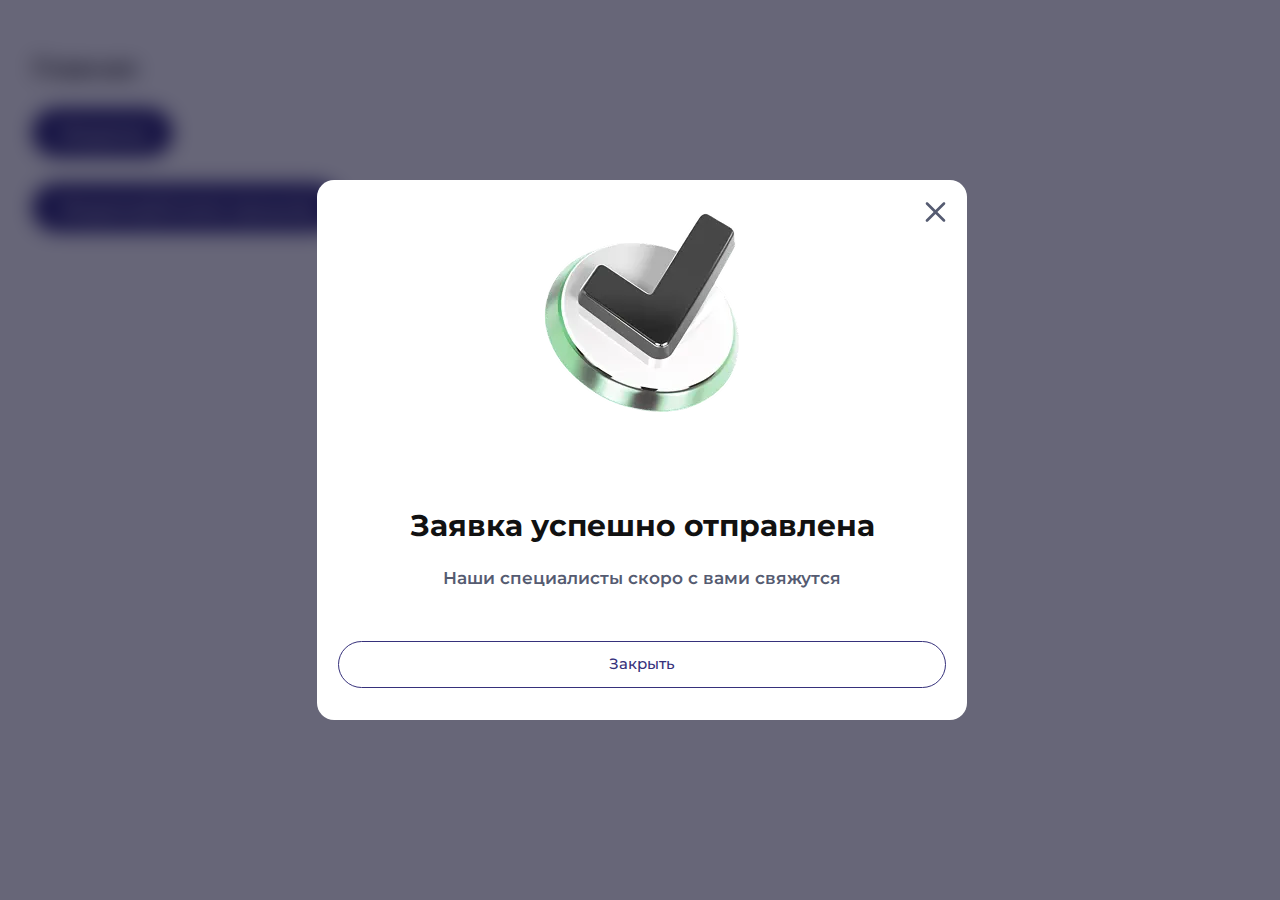
==== nav.html @ f27b72c7 "first commit" ====
<!DOCTYPE html>
<html lang="en">

<head>
	<meta charset="UTF-8">
	<meta name="viewport" content="width=device-width, initial-scale=1.0">
	<meta name="keywords" content="">
	<link rel="stylesheet" href="css/libs.min.css">
	<link rel="stylesheet" href="css/style.min.css">
	<title>Главная</title>
</head>

<body>
	<div class="wrapper">
		<main class="content">
			<section class="navigation">
				<div class="container">
					<div class="navigation__inner">
						<ul class="navigation__list">
							<li><a href="index.html">Главная</a></li>
							<li>
								<button class="btn btn-blue" data-modal="contactModal">
									<span>Модалка</span>
								</button>
							</li>
							<li>
								<button class="btn btn-blue" data-modal="contactModal2">
									<span>Модалка(Оплата прошла)</span>
								</button>
							</li>
						</ul>
					</div>
				</div>
			</section>
		</main>
	</div>

	<div class="modal modal-form" id="contactModal">
		<div class="modal__dialog">
			<button type="button" class="_close-modal modal__close" data-bs-dismiss="modal" aria-label="Close">
				<svg width="21" height="20" viewBox="0 0 21 20" fill="none" xmlns="http://www.w3.org/2000/svg">
					<path fill-rule="evenodd" clip-rule="evenodd" d="M10.5001 11.8853L18.0428 19.428C18.2942 19.6709 18.631 19.8053 18.9806 19.8022C19.3302 19.7992 19.6646 19.659 19.9118 19.4118C20.1591 19.1646 20.2993 18.8301 20.3023 18.4805C20.3054 18.1309 20.171 17.7941 19.9281 17.5427L12.3854 10L19.9281 2.45734C20.171 2.20587 20.3054 1.86907 20.3023 1.51947C20.2993 1.16988 20.1591 0.835459 19.9118 0.588248C19.6646 0.341037 19.3302 0.200812 18.9806 0.197774C18.631 0.194736 18.2942 0.329128 18.0428 0.572006L10.5001 8.11467L2.95742 0.572006C2.70482 0.335132 2.36997 0.205826 2.02373 0.211449C1.67749 0.217071 1.34701 0.357181 1.10224 0.602131C0.857459 0.847081 0.717583 1.17765 0.712205 1.5239C0.706828 1.87015 0.836371 2.20491 1.07342 2.45734L8.61476 10L1.07209 17.5427C0.944743 17.6657 0.843167 17.8128 0.773288 17.9755C0.70341 18.1381 0.666628 18.3131 0.665089 18.4901C0.663551 18.6672 0.697286 18.8428 0.764327 19.0066C0.831369 19.1705 0.930373 19.3193 1.05556 19.4445C1.18075 19.5697 1.32962 19.6687 1.49348 19.7358C1.65735 19.8028 1.83292 19.8365 2.00996 19.835C2.187 19.8335 2.36196 19.7967 2.52463 19.7268C2.6873 19.6569 2.83443 19.5554 2.95742 19.428L10.5001 11.8853Z" fill="#555B71"/>
				</svg>
			</button>
			<div class="modal__content">
				<h3 class="modal__title h3">Заказать <br> транзакционный анализ</h3>
				<form class="form">
					<div class="form-group">
						<input type="text" placeholder="Фио">
					</div>
					<div class="form-group">
						<input type="tel" placeholder="Телефон">
					</div>
					<div class="form-group">
						<input type="email" placeholder="Почта">
					</div>
					<div class="form-flex">
						<div class="file">
							<input type="file">
							<label class="btn btn-blue__outline">
								<span class="file-icon">
										<img src="img/file-icon.svg" alt="">
								</span>
								<span class="file-text">Прикрепить файл</span>
							</label>
						</div>
						<button class="form-btn btn btn-blue">
							<span>Отправить заявку </span>
						</button>
					</div>
					<div class="form-check">Нажимая на кнопку согласен с <a href="">политикой конфиденциальности</a></div>
				</form>
			</div>
		</div>
	</div>
	<div class="modal modal--active modal-form modal-form2" id="contactModal2">
		<div class="modal__dialog">
			<button type="button" class="_close-modal modal__close" data-bs-dismiss="modal" aria-label="Close">
				<svg width="21" height="20" viewBox="0 0 21 20" fill="none" xmlns="http://www.w3.org/2000/svg">
					<path fill-rule="evenodd" clip-rule="evenodd" d="M10.5001 11.8853L18.0428 19.428C18.2942 19.6709 18.631 19.8053 18.9806 19.8022C19.3302 19.7992 19.6646 19.659 19.9118 19.4118C20.1591 19.1646 20.2993 18.8301 20.3023 18.4805C20.3054 18.1309 20.171 17.7941 19.9281 17.5427L12.3854 10L19.9281 2.45734C20.171 2.20587 20.3054 1.86907 20.3023 1.51947C20.2993 1.16988 20.1591 0.835459 19.9118 0.588248C19.6646 0.341037 19.3302 0.200812 18.9806 0.197774C18.631 0.194736 18.2942 0.329128 18.0428 0.572006L10.5001 8.11467L2.95742 0.572006C2.70482 0.335132 2.36997 0.205826 2.02373 0.211449C1.67749 0.217071 1.34701 0.357181 1.10224 0.602131C0.857459 0.847081 0.717583 1.17765 0.712205 1.5239C0.706828 1.87015 0.836371 2.20491 1.07342 2.45734L8.61476 10L1.07209 17.5427C0.944743 17.6657 0.843167 17.8128 0.773288 17.9755C0.70341 18.1381 0.666628 18.3131 0.665089 18.4901C0.663551 18.6672 0.697286 18.8428 0.764327 19.0066C0.831369 19.1705 0.930373 19.3193 1.05556 19.4445C1.18075 19.5697 1.32962 19.6687 1.49348 19.7358C1.65735 19.8028 1.83292 19.8365 2.00996 19.835C2.187 19.8335 2.36196 19.7967 2.52463 19.7268C2.6873 19.6569 2.83443 19.5554 2.95742 19.428L10.5001 11.8853Z" fill="#555B71"/>
				</svg>
			</button>
			<div class="modal__content">
				<div class="modal__icon">
					<img src="img/modal-icon.webp" alt="">
				</div>
				<h3 class="modal__title h3">Заявка успешно отправлена</h3>
				<div class="modal__info">Наши специалисты скоро с вами свяжутся</div>
				<button class="modal__close2 _close-modal btn btn-blue__outline">
					<span>Закрыть</span>
				</button>
			</div>
		</div>
	</div>

	<script src="js/libs.min.js"></script>
<script src="js/main.min.js"></script>

</body>

</html>

<style>
	.navigation {
		padding: 3.125em 0;
	}
	.navigation__list {
		display: grid;
		grid-template-columns: 100%;
		gap: 1.5em;
	}
	.navigation__list li a {
		font-size: 1.5em;
		line-height: 115%;
		font-weight: 500;
	}
	.navigation__list li a:hover {
		color: #36317B;
	}
	.navigation__list li button {
		height: 2.875em;
		padding: 0.313em 1.5em;
	}
	.navigation__list li button span {
		font-size: 1.125em;
	}
</style>
---- css/libs.min.css ----
@font-face{font-family:"swiper-icons";src:url("data:application/font-woff;charset=utf-8;base64, [base64]//wADZ2x5ZgAAAywAAADMAAAD2MHtryVoZWFkAAABbAAAADAAAAA2E2+eoWhoZWEAAAGcAAAAHwAAACQC9gDzaG10eAAAAigAAAAZAAAArgJkABFsb2NhAAAC0AAAAFoAAABaFQAUGG1heHAAAAG8AAAAHwAAACAAcABAbmFtZQAAA/gAAAE5AAACXvFdBwlwb3N0AAAFNAAAAGIAAACE5s74hXjaY2BkYGAAYpf5Hu/j+W2+MnAzMYDAzaX6QjD6/4//Bxj5GA8AuRwMYGkAPywL13jaY2BkYGA88P8Agx4j+/8fQDYfA1AEBWgDAIB2BOoAeNpjYGRgYNBh4GdgYgABEMnIABJzYNADCQAACWgAsQB42mNgYfzCOIGBlYGB0YcxjYGBwR1Kf2WQZGhhYGBiYGVmgAFGBiQQkOaawtDAoMBQxXjg/wEGPcYDDA4wNUA2CCgwsAAAO4EL6gAAeNpj2M0gyAACqxgGNWBkZ2D4/wMA+xkDdgAAAHjaY2BgYGaAYBkGRgYQiAHyGMF8FgYHIM3DwMHABGQrMOgyWDLEM1T9/w8UBfEMgLzE////P/5//f/V/xv+r4eaAAeMbAxwIUYmIMHEgKYAYjUcsDAwsLKxc3BycfPw8jEQA/[base64]/uznmfPFBNODM2K7MTQ45YEAZqGP81AmGGcF3iPqOop0r1SPTaTbVkfUe4HXj97wYE+yNwWYxwWu4v1ugWHgo3S1XdZEVqWM7ET0cfnLGxWfkgR42o2PvWrDMBSFj/IHLaF0zKjRgdiVMwScNRAoWUoH78Y2icB/yIY09An6AH2Bdu/UB+yxopYshQiEvnvu0dURgDt8QeC8PDw7Fpji3fEA4z/PEJ6YOB5hKh4dj3EvXhxPqH/SKUY3rJ7srZ4FZnh1PMAtPhwP6fl2PMJMPDgeQ4rY8YT6Gzao0eAEA409DuggmTnFnOcSCiEiLMgxCiTI6Cq5DZUd3Qmp10vO0LaLTd2cjN4fOumlc7lUYbSQcZFkutRG7g6JKZKy0RmdLY680CDnEJ+UMkpFFe1RN7nxdVpXrC4aTtnaurOnYercZg2YVmLN/d/gczfEimrE/fs/bOuq29Zmn8tloORaXgZgGa78yO9/cnXm2BpaGvq25Dv9S4E9+5SIc9PqupJKhYFSSl47+Qcr1mYNAAAAeNptw0cKwkAAAMDZJA8Q7OUJvkLsPfZ6zFVERPy8qHh2YER+3i/BP83vIBLLySsoKimrqKqpa2hp6+jq6RsYGhmbmJqZSy0sraxtbO3sHRydnEMU4uR6yx7JJXveP7WrDycAAAAAAAH//wACeNpjYGRgYOABYhkgZgJCZgZNBkYGLQZtIJsFLMYAAAw3ALgAeNolizEKgDAQBCchRbC2sFER0YD6qVQiBCv/H9ezGI6Z5XBAw8CBK/m5iQQVauVbXLnOrMZv2oLdKFa8Pjuru2hJzGabmOSLzNMzvutpB3N42mNgZGBg4GKQYzBhYMxJLMlj4GBgAYow/P/PAJJhLM6sSoWKfWCAAwDAjgbRAAB42mNgYGBkAIIbCZo5IPrmUn0hGA0AO8EFTQAA");font-weight:400;font-style:normal}:root{--swiper-theme-color: #007aff}.swiper{margin-left:auto;margin-right:auto;position:relative;overflow:hidden;list-style:none;padding:0;z-index:1}.swiper-vertical>.swiper-wrapper{flex-direction:column}.swiper-wrapper{position:relative;width:100%;height:100%;z-index:1;display:flex;transition-property:transform;box-sizing:content-box}.swiper-android .swiper-slide,.swiper-wrapper{transform:translate3d(0px, 0, 0)}.swiper-pointer-events{touch-action:pan-y}.swiper-pointer-events.swiper-vertical{touch-action:pan-x}.swiper-slide{flex-shrink:0;width:100%;height:100%;position:relative;transition-property:transform}.swiper-slide-invisible-blank{visibility:hidden}.swiper-autoheight,.swiper-autoheight .swiper-slide{height:auto}.swiper-autoheight .swiper-wrapper{align-items:flex-start;transition-property:transform,height}.swiper-backface-hidden .swiper-slide{transform:translateZ(0);-webkit-backface-visibility:hidden;backface-visibility:hidden}.swiper-3d,.swiper-3d.swiper-css-mode .swiper-wrapper{perspective:1200px}.swiper-3d .swiper-wrapper,.swiper-3d .swiper-slide,.swiper-3d .swiper-slide-shadow,.swiper-3d .swiper-slide-shadow-left,.swiper-3d .swiper-slide-shadow-right,.swiper-3d .swiper-slide-shadow-top,.swiper-3d .swiper-slide-shadow-bottom,.swiper-3d .swiper-cube-shadow{transform-style:preserve-3d}.swiper-3d .swiper-slide-shadow,.swiper-3d .swiper-slide-shadow-left,.swiper-3d .swiper-slide-shadow-right,.swiper-3d .swiper-slide-shadow-top,.swiper-3d .swiper-slide-shadow-bottom{position:absolute;left:0;top:0;width:100%;height:100%;pointer-events:none;z-index:10}.swiper-3d .swiper-slide-shadow{background:rgba(0,0,0,.15)}.swiper-3d .swiper-slide-shadow-left{background-image:linear-gradient(to left, rgba(0, 0, 0, 0.5), rgba(0, 0, 0, 0))}.swiper-3d .swiper-slide-shadow-right{background-image:linear-gradient(to right, rgba(0, 0, 0, 0.5), rgba(0, 0, 0, 0))}.swiper-3d .swiper-slide-shadow-top{background-image:linear-gradient(to top, rgba(0, 0, 0, 0.5), rgba(0, 0, 0, 0))}.swiper-3d .swiper-slide-shadow-bottom{background-image:linear-gradient(to bottom, rgba(0, 0, 0, 0.5), rgba(0, 0, 0, 0))}.swiper-css-mode>.swiper-wrapper{overflow:auto;scrollbar-width:none;-ms-overflow-style:none}.swiper-css-mode>.swiper-wrapper::-webkit-scrollbar{display:none}.swiper-css-mode>.swiper-wrapper>.swiper-slide{scroll-snap-align:start start}.swiper-horizontal.swiper-css-mode>.swiper-wrapper{scroll-snap-type:x mandatory}.swiper-vertical.swiper-css-mode>.swiper-wrapper{scroll-snap-type:y mandatory}.swiper-centered>.swiper-wrapper::before{content:"";flex-shrink:0;order:9999}.swiper-centered.swiper-horizontal>.swiper-wrapper>.swiper-slide:first-child{margin-inline-start:var(--swiper-centered-offset-before)}.swiper-centered.swiper-horizontal>.swiper-wrapper::before{height:100%;min-height:1px;width:var(--swiper-centered-offset-after)}.swiper-centered.swiper-vertical>.swiper-wrapper>.swiper-slide:first-child{margin-block-start:var(--swiper-centered-offset-before)}.swiper-centered.swiper-vertical>.swiper-wrapper::before{width:100%;min-width:1px;height:var(--swiper-centered-offset-after)}.swiper-centered>.swiper-wrapper>.swiper-slide{scroll-snap-align:center center}.swiper-virtual .swiper-slide{-webkit-backface-visibility:hidden;transform:translateZ(0)}.swiper-virtual.swiper-css-mode .swiper-wrapper::after{content:"";position:absolute;left:0;top:0;pointer-events:none}.swiper-virtual.swiper-css-mode.swiper-horizontal .swiper-wrapper::after{height:1px;width:var(--swiper-virtual-size)}.swiper-virtual.swiper-css-mode.swiper-vertical .swiper-wrapper::after{width:1px;height:var(--swiper-virtual-size)}:root{--swiper-navigation-size: 44px}.swiper-button-prev,.swiper-button-next{position:absolute;top:50%;width:calc(var(--swiper-navigation-size)/44*27);height:var(--swiper-navigation-size);margin-top:calc(0px - var(--swiper-navigation-size)/2);z-index:10;cursor:pointer;display:flex;align-items:center;justify-content:center;color:var(--swiper-navigation-color, var(--swiper-theme-color))}.swiper-button-prev.swiper-button-disabled,.swiper-button-next.swiper-button-disabled{opacity:.35;cursor:auto;pointer-events:none}.swiper-button-prev.swiper-button-hidden,.swiper-button-next.swiper-button-hidden{opacity:0;cursor:auto;pointer-events:none}.swiper-navigation-disabled .swiper-button-prev,.swiper-navigation-disabled .swiper-button-next{display:none !important}.swiper-button-prev:after,.swiper-button-next:after{font-family:swiper-icons;font-size:var(--swiper-navigation-size);text-transform:none !important;letter-spacing:0;font-variant:initial;line-height:1}.swiper-button-prev,.swiper-rtl .swiper-button-next{left:10px;right:auto}.swiper-button-prev:after,.swiper-rtl .swiper-button-next:after{content:"prev"}.swiper-button-next,.swiper-rtl .swiper-button-prev{right:10px;left:auto}.swiper-button-next:after,.swiper-rtl .swiper-button-prev:after{content:"next"}.swiper-button-lock{display:none}.swiper-pagination{position:absolute;text-align:center;transition:300ms opacity;transform:translate3d(0, 0, 0);z-index:10}.swiper-pagination.swiper-pagination-hidden{opacity:0}.swiper-pagination-disabled>.swiper-pagination,.swiper-pagination.swiper-pagination-disabled{display:none !important}.swiper-pagination-fraction,.swiper-pagination-custom,.swiper-horizontal>.swiper-pagination-bullets,.swiper-pagination-bullets.swiper-pagination-horizontal{bottom:10px;left:0;width:100%}.swiper-pagination-bullets-dynamic{overflow:hidden;font-size:0}.swiper-pagination-bullets-dynamic .swiper-pagination-bullet{transform:scale(0.33);position:relative}.swiper-pagination-bullets-dynamic .swiper-pagination-bullet-active{transform:scale(1)}.swiper-pagination-bullets-dynamic .swiper-pagination-bullet-active-main{transform:scale(1)}.swiper-pagination-bullets-dynamic .swiper-pagination-bullet-active-prev{transform:scale(0.66)}.swiper-pagination-bullets-dynamic .swiper-pagination-bullet-active-prev-prev{transform:scale(0.33)}.swiper-pagination-bullets-dynamic .swiper-pagination-bullet-active-next{transform:scale(0.66)}.swiper-pagination-bullets-dynamic .swiper-pagination-bullet-active-next-next{transform:scale(0.33)}.swiper-pagination-bullet{width:var(--swiper-pagination-bullet-width, var(--swiper-pagination-bullet-size, 8px));height:var(--swiper-pagination-bullet-height, var(--swiper-pagination-bullet-size, 8px));display:inline-block;border-radius:50%;background:var(--swiper-pagination-bullet-inactive-color, #000);opacity:var(--swiper-pagination-bullet-inactive-opacity, 0.2)}button.swiper-pagination-bullet{border:none;margin:0;padding:0;box-shadow:none;-webkit-appearance:none;appearance:none}.swiper-pagination-clickable .swiper-pagination-bullet{cursor:pointer}.swiper-pagination-bullet:only-child{display:none !important}.swiper-pagination-bullet-active{opacity:var(--swiper-pagination-bullet-opacity, 1);background:var(--swiper-pagination-color, var(--swiper-theme-color))}.swiper-vertical>.swiper-pagination-bullets,.swiper-pagination-vertical.swiper-pagination-bullets{right:10px;top:50%;transform:translate3d(0px, -50%, 0)}.swiper-vertical>.swiper-pagination-bullets .swiper-pagination-bullet,.swiper-pagination-vertical.swiper-pagination-bullets .swiper-pagination-bullet{margin:var(--swiper-pagination-bullet-vertical-gap, 6px) 0;display:block}.swiper-vertical>.swiper-pagination-bullets.swiper-pagination-bullets-dynamic,.swiper-pagination-vertical.swiper-pagination-bullets.swiper-pagination-bullets-dynamic{top:50%;transform:translateY(-50%);width:8px}.swiper-vertical>.swiper-pagination-bullets.swiper-pagination-bullets-dynamic .swiper-pagination-bullet,.swiper-pagination-vertical.swiper-pagination-bullets.swiper-pagination-bullets-dynamic .swiper-pagination-bullet{display:inline-block;transition:200ms transform,200ms top}.swiper-horizontal>.swiper-pagination-bullets .swiper-pagination-bullet,.swiper-pagination-horizontal.swiper-pagination-bullets .swiper-pagination-bullet{margin:0 var(--swiper-pagination-bullet-horizontal-gap, 4px)}.swiper-horizontal>.swiper-pagination-bullets.swiper-pagination-bullets-dynamic,.swiper-pagination-horizontal.swiper-pagination-bullets.swiper-pagination-bullets-dynamic{left:50%;transform:translateX(-50%);white-space:nowrap}.swiper-horizontal>.swiper-pagination-bullets.swiper-pagination-bullets-dynamic .swiper-pagination-bullet,.swiper-pagination-horizontal.swiper-pagination-bullets.swiper-pagination-bullets-dynamic .swiper-pagination-bullet{transition:200ms transform,200ms left}.swiper-horizontal.swiper-rtl>.swiper-pagination-bullets-dynamic .swiper-pagination-bullet{transition:200ms transform,200ms right}.swiper-pagination-progressbar{background:rgba(0,0,0,.25);position:absolute}.swiper-pagination-progressbar .swiper-pagination-progressbar-fill{background:var(--swiper-pagination-color, var(--swiper-theme-color));position:absolute;left:0;top:0;width:100%;height:100%;transform:scale(0);transform-origin:left top}.swiper-rtl .swiper-pagination-progressbar .swiper-pagination-progressbar-fill{transform-origin:right top}.swiper-horizontal>.swiper-pagination-progressbar,.swiper-pagination-progressbar.swiper-pagination-horizontal,.swiper-vertical>.swiper-pagination-progressbar.swiper-pagination-progressbar-opposite,.swiper-pagination-progressbar.swiper-pagination-vertical.swiper-pagination-progressbar-opposite{width:100%;height:4px;left:0;top:0}.swiper-vertical>.swiper-pagination-progressbar,.swiper-pagination-progressbar.swiper-pagination-vertical,.swiper-horizontal>.swiper-pagination-progressbar.swiper-pagination-progressbar-opposite,.swiper-pagination-progressbar.swiper-pagination-horizontal.swiper-pagination-progressbar-opposite{width:4px;height:100%;left:0;top:0}.swiper-pagination-lock{display:none}.swiper-scrollbar{border-radius:10px;position:relative;-ms-touch-action:none;background:rgba(0,0,0,.1)}.swiper-scrollbar-disabled>.swiper-scrollbar,.swiper-scrollbar.swiper-scrollbar-disabled{display:none !important}.swiper-horizontal>.swiper-scrollbar,.swiper-scrollbar.swiper-scrollbar-horizontal{position:absolute;left:1%;bottom:3px;z-index:50;height:5px;width:98%}.swiper-vertical>.swiper-scrollbar,.swiper-scrollbar.swiper-scrollbar-vertical{position:absolute;right:3px;top:1%;z-index:50;width:5px;height:98%}.swiper-scrollbar-drag{height:100%;width:100%;position:relative;background:rgba(0,0,0,.5);border-radius:10px;left:0;top:0}.swiper-scrollbar-cursor-drag{cursor:move}.swiper-scrollbar-lock{display:none}.swiper-zoom-container{width:100%;height:100%;display:flex;justify-content:center;align-items:center;text-align:center}.swiper-zoom-container>img,.swiper-zoom-container>svg,.swiper-zoom-container>canvas{max-width:100%;max-height:100%;object-fit:contain}.swiper-slide-zoomed{cursor:move}.swiper-lazy-preloader{width:42px;height:42px;position:absolute;left:50%;top:50%;margin-left:-21px;margin-top:-21px;z-index:10;transform-origin:50%;box-sizing:border-box;border:4px solid var(--swiper-preloader-color, var(--swiper-theme-color));border-radius:50%;border-top-color:rgba(0,0,0,0)}.swiper:not(.swiper-watch-progress) .swiper-lazy-preloader,.swiper-watch-progress .swiper-slide-visible .swiper-lazy-preloader{animation:swiper-preloader-spin 1s infinite linear}.swiper-lazy-preloader-white{--swiper-preloader-color: #fff}.swiper-lazy-preloader-black{--swiper-preloader-color: #000}@keyframes swiper-preloader-spin{0%{transform:rotate(0deg)}100%{transform:rotate(360deg)}}.swiper .swiper-notification{position:absolute;left:0;top:0;pointer-events:none;opacity:0;z-index:-1000}.swiper-free-mode>.swiper-wrapper{transition-timing-function:ease-out;margin:0 auto}.swiper-grid>.swiper-wrapper{flex-wrap:wrap}.swiper-grid-column>.swiper-wrapper{flex-wrap:wrap;flex-direction:column}.swiper-fade.swiper-free-mode .swiper-slide{transition-timing-function:ease-out}.swiper-fade .swiper-slide{pointer-events:none;transition-property:opacity}.swiper-fade .swiper-slide .swiper-slide{pointer-events:none}.swiper-fade .swiper-slide-active,.swiper-fade .swiper-slide-active .swiper-slide-active{pointer-events:auto}.swiper-cube{overflow:visible}.swiper-cube .swiper-slide{pointer-events:none;-webkit-backface-visibility:hidden;backface-visibility:hidden;z-index:1;visibility:hidden;transform-origin:0 0;width:100%;height:100%}.swiper-cube .swiper-slide .swiper-slide{pointer-events:none}.swiper-cube.swiper-rtl .swiper-slide{transform-origin:100% 0}.swiper-cube .swiper-slide-active,.swiper-cube .swiper-slide-active .swiper-slide-active{pointer-events:auto}.swiper-cube .swiper-slide-active,.swiper-cube .swiper-slide-next,.swiper-cube .swiper-slide-prev,.swiper-cube .swiper-slide-next+.swiper-slide{pointer-events:auto;visibility:visible}.swiper-cube .swiper-slide-shadow-top,.swiper-cube .swiper-slide-shadow-bottom,.swiper-cube .swiper-slide-shadow-left,.swiper-cube .swiper-slide-shadow-right{z-index:0;-webkit-backface-visibility:hidden;backface-visibility:hidden}.swiper-cube .swiper-cube-shadow{position:absolute;left:0;bottom:0px;width:100%;height:100%;opacity:.6;z-index:0}.swiper-cube .swiper-cube-shadow:before{content:"";background:#000;position:absolute;left:0;top:0;bottom:0;right:0;filter:blur(50px)}.swiper-flip{overflow:visible}.swiper-flip .swiper-slide{pointer-events:none;-webkit-backface-visibility:hidden;backface-visibility:hidden;z-index:1}.swiper-flip .swiper-slide .swiper-slide{pointer-events:none}.swiper-flip .swiper-slide-active,.swiper-flip .swiper-slide-active .swiper-slide-active{pointer-events:auto}.swiper-flip .swiper-slide-shadow-top,.swiper-flip .swiper-slide-shadow-bottom,.swiper-flip .swiper-slide-shadow-left,.swiper-flip .swiper-slide-shadow-right{z-index:0;-webkit-backface-visibility:hidden;backface-visibility:hidden}.swiper-creative .swiper-slide{-webkit-backface-visibility:hidden;backface-visibility:hidden;overflow:hidden;transition-property:transform,opacity,height}.swiper-cards{overflow:visible}.swiper-cards .swiper-slide{transform-origin:center bottom;-webkit-backface-visibility:hidden;backface-visibility:hidden;overflow:hidden}
/*# sourceMappingURL=../sourcemaps/libs.min.css.map */
---- css/style.min.css ----
@font-face{font-family:Montserrat;font-weight:300;src:url(../fonts/Montserrat-Light.woff) format("woff")}@font-face{font-family:Montserrat;font-weight:300;src:url(../fonts/Montserrat-Light.woff2) format("woff2")}@font-face{font-family:Montserrat;font-weight:400;src:url(../fonts/Montserrat-Regular.woff) format("woff")}@font-face{font-family:Montserrat;font-weight:400;src:url(../fonts/Montserrat-Regular.woff2) format("woff2")}@font-face{font-family:Montserrat;font-weight:500;src:url(../fonts/Montserrat-Medium.woff) format("woff")}@font-face{font-family:Montserrat;font-weight:500;src:url(../fonts/Montserrat-Medium.woff2) format("woff2")}@font-face{font-family:Montserrat;font-weight:600;src:url(../fonts/Montserrat-SemiBold.woff) format("woff")}@font-face{font-family:Montserrat;font-weight:600;src:url(../fonts/Montserrat-SemiBold.woff2) format("woff2")}@font-face{font-family:Montserrat;font-weight:700;src:url(../fonts/Montserrat-Bold.woff) format("woff")}@font-face{font-family:Montserrat;font-weight:700;src:url(../fonts/Montserrat-Bold.woff2) format("woff2")}@font-face{font-family:Montserrat;font-weight:800;src:url(../fonts/Montserrat-ExtraBold.woff) format("woff")}@font-face{font-family:Montserrat;font-weight:800;src:url(../fonts/Montserrat-ExtraBold.woff2) format("woff2")}*,::after,::before{-webkit-box-sizing:inherit;box-sizing:inherit}*{-webkit-box-sizing:border-box;box-sizing:border-box}a,body,div,form,h1,h2,h3,h4,h5,label,li,p,ul{margin:0;padding:0;border:0;text-decoration:none;line-height:1;-webkit-box-sizing:border-box;box-sizing:border-box}button,input,textarea{font-family:Montserrat;outline:0!important}button{border:none;font-size:1em;cursor:pointer;-webkit-transition:.225s;-o-transition:.225s;transition:.225s}.btn{display:-webkit-box;display:-ms-flexbox;display:flex;-webkit-box-pack:center;-ms-flex-pack:center;justify-content:center;-webkit-box-align:center;-ms-flex-align:center;align-items:center}input:active,input[type=checkbox]:focus,input[type=file]:focus,input[type=radio]:focus,input[type=text]:focus{outline:0!important}html{height:100%;scroll-behavior:smooth;-webkit-box-sizing:border-box;box-sizing:border-box}body{width:calc(100vw - (100vw - 100%));height:100%;background:#fff;font-family:Montserrat,sans-serif;font-size:.8333333333vw;font-weight:400;color:#111;overflow-x:hidden}@media screen and (max-width:1800px){body{font-size:.9411764706vw}}@media screen and (max-width:1700px){body{font-size:1vw}}@media screen and (max-width:1600px){body{font-size:1.0666666667vw}}@media screen and (max-width:1500px){body{font-size:1.1428571429vw}}@media screen and (max-width:1400px){body{font-size:1.2307692308vw}}@media screen and (max-width:1300px){body{font-size:1.3333333333vw}}.fixed-body{overflow:hidden}h1,h2,h3,h4,h5,h6,img,p{margin:0;padding:0;height:auto;-o-object-fit:cover;object-fit:cover}a{color:inherit;text-decoration:none;-webkit-transition:.225s;-o-transition:.225s;transition:.225s}li,ul{margin:0;padding:0;list-style:none}.container{max-width:86.25em;width:100%;padding:0 1.875em;margin:0 auto}@media screen and (max-width:992px){body{font-size:2.0833333333vw}.container{padding:0 .938em}}.header{position:relative;z-index:10;background:#fff;padding:1.125em 0}.header:after{content:"";position:absolute;z-index:4;left:0;bottom:0;width:100%;height:.063em;background:rgba(60,62,71,.15);pointer-events:none}.header__wrap{display:-webkit-box;display:-ms-flexbox;display:flex;-webkit-box-pack:justify;-ms-flex-pack:justify;justify-content:space-between;-webkit-box-align:center;-ms-flex-align:center;align-items:center;gap:2em}.header__logo{position:relative;z-index:4;width:8.625em;display:block}.header__logo img{width:100%}.header__list{display:-webkit-box;display:-ms-flexbox;display:flex;-webkit-box-align:center;-ms-flex-align:center;align-items:center;gap:2em}.header__list li a{font-size:.875em;line-height:115%;font-weight:500;color:#555b71}.header__list li a:hover{color:#36317b}.header__btns{display:-webkit-box;display:-ms-flexbox;display:flex;-webkit-box-align:center;-ms-flex-align:center;align-items:center;gap:.625em}.header__btn{height:2.5em;padding:.313em 1.25em}.header__btn span{font-size:.875em}.header__account-wrap{-ms-flex-negative:0;flex-shrink:0;display:-webkit-box;display:-ms-flexbox;display:flex;-webkit-box-align:center;-ms-flex-align:center;align-items:center;gap:.5em}.header__account{display:-webkit-box;display:-ms-flexbox;display:flex;-webkit-box-align:center;-ms-flex-align:center;align-items:center;gap:.5em;color:#36317b}.header__account i{width:1.125em;display:-webkit-box;display:-ms-flexbox;display:flex;-webkit-box-align:center;-ms-flex-align:center;align-items:center}.header__account i img{width:100%}.header__account span{font-size:.875em;line-height:115%;font-weight:500}.header__account-exit{display:-webkit-box;display:-ms-flexbox;display:flex;-webkit-box-align:center;-ms-flex-align:center;align-items:center;width:.938em}.header__account-exit img{width:100%}.header__mob{position:relative;z-index:3;display:none;-webkit-box-pack:justify;-ms-flex-pack:justify;justify-content:space-between;-webkit-box-align:center;-ms-flex-align:center;align-items:center;gap:1em}.burger{position:relative;z-index:10;width:1.25em;height:1.125em;cursor:pointer}.burger span{position:absolute;left:0;width:100%;height:.125em;background:#36317b;border-radius:.188em;-webkit-transition:.3s;-o-transition:.3s;transition:.3s}.burger span:nth-child(1){top:0}.burger span:nth-child(2){top:50%;-webkit-transform:translate(0,-50%);-ms-transform:translate(0,-50%);transform:translate(0,-50%)}.burger span:nth-child(3){bottom:0}.burger--active span:nth-child(1){top:.5em;-webkit-transform:rotate(-45deg);-ms-transform:rotate(-45deg);transform:rotate(-45deg)}.burger--active span:nth-child(2){display:none}.burger--active span:nth-child(3){bottom:.5em;-webkit-transform:rotate(45deg);-ms-transform:rotate(45deg);transform:rotate(45deg)}@media screen and (max-width:992px){.header{padding:0}.header__wrap{position:fixed;top:0;left:0;width:100%;height:100%;-webkit-box-orient:vertical;-webkit-box-direction:normal;-ms-flex-direction:column;flex-direction:column;text-align:center;gap:5em;background:#fff;padding:7em .938em 2.5em;opacity:0;pointer-events:none;-webkit-transition:.3s;-o-transition:.3s;transition:.3s;overflow-y:auto}.header__wrap--active{opacity:1;pointer-events:auto}.header__wrap .header__logo{display:none}.header__list{width:100%;-webkit-box-orient:vertical;-webkit-box-direction:normal;-ms-flex-direction:column;flex-direction:column;gap:5em}.header__list li{position:relative;width:100%}.header__list li:not(:last-child):after{content:"";position:absolute;left:50%;bottom:-2.5em;-webkit-transform:translate(-50%,0);-ms-transform:translate(-50%,0);transform:translate(-50%,0);width:calc(100% + 1.875em);height:1px;background:rgba(0,0,0,.1)}.header__mob{display:-webkit-box;display:-ms-flexbox;display:flex;padding:.938em 0}.header__mob:after{content:"";position:absolute;top:0;left:50%;-webkit-transform:translate(-50%,0);-ms-transform:translate(-50%,0);transform:translate(-50%,0);width:calc(100% + 1.875em);height:100%;background:#fff;pointer-events:none}}@media screen and (max-width:576px){body{font-size:5vw}.header__wrap{padding-top:6.25em}.header__logo{width:6.75em}.header__btns{width:100%;-webkit-box-orient:vertical;-webkit-box-direction:normal;-ms-flex-direction:column;flex-direction:column}.header__btn{width:100%}}.wrapper{overflow:hidden}.btn-blue__outline{background:#fff;border:.063em solid #36317b;border-radius:100px;color:#36317b}.btn-blue__outline:hover{background:#36317b;color:#fff}.btn-blue__outline span{line-height:115%;font-weight:500}.btn-blue{gap:.875em;background:#36317b;border:.063em solid transparent;border-radius:6.25em;color:#fff}.btn-blue:hover{background:#fff;border-color:#36317b;color:#36317b}.btn-blue span{line-height:115%;font-weight:500}.btn-blue .btn-logo{display:-webkit-box;display:-ms-flexbox;display:flex;-webkit-box-align:center;-ms-flex-align:center;align-items:center}.h2{font-size:2.5em;line-height:115%;font-weight:700}.h2 .title-logo{position:relative;width:4.15em;min-height:1em;display:-webkit-inline-box;display:-ms-inline-flexbox;display:inline-flex}.h2 .title-logo img{position:absolute;left:0;bottom:-.15em;width:100%}.h3{font-size:1.75em;line-height:115%;font-weight:700}.swiper-button-next,.swiper-button-prev{z-index:1;width:2.875em;height:2.875em;display:-webkit-box;display:-ms-flexbox;display:flex;-webkit-box-pack:center;-ms-flex-pack:center;justify-content:center;-webkit-box-align:center;-ms-flex-align:center;align-items:center;background:#fff;border:.0623em solid #36317b;border-radius:50%}.swiper-button-next:hover,.swiper-button-prev:hover{background:#36317b}.swiper-button-next:hover svg path,.swiper-button-prev:hover svg path{fill:#fff}.swiper-button-next:after,.swiper-button-prev:after{display:none}.swiper-button-next svg,.swiper-button-prev svg{max-width:80%;max-height:80%;min-width:.5em;height:auto}.swiper-pagination{z-index:1}.swiper-pagination-bullet{background:#03045e!important;opacity:.3}.swiper-pagination-bullet-active{opacity:1}.modal{position:fixed;z-index:1000;left:0;top:0;width:100%;height:100vh;background:rgba(1,0,30,.6);-webkit-backdrop-filter:blur(10px);backdrop-filter:blur(10px);padding:0 .938em;opacity:0;pointer-events:none;overflow-y:auto}.modal--active{opacity:1;pointer-events:unset}@media screen and (min-width:993px){.modal{text-align:center}.modal:before{display:inline-block;vertical-align:middle;content:" ";height:100%}.modal__dialog{display:inline-block;text-align:left;vertical-align:middle}}.modal__dialog{position:relative;width:100%;margin:0 auto}.modal__close{position:absolute;top:1.25em;right:1.25em;background:rgba(0,0,0,0);padding:0}.modal__close:hover svg path{fill:#111}.modal__close svg{width:100%;height:auto}.modal__close svg path{-webkit-transition:.3s;-o-transition:.3s;transition:.3s}.modal__icon{max-width:12.188em}.modal__icon img{width:100%}.modal__info{font-size:1em;line-height:115%;font-weight:600;color:#555b71}.modal__close2{height:2.75em;padding:.313em .625em}.modal__close2 span{font-size:.875em}.modal-form .modal__dialog{max-width:38.125em;background:#fff;border-radius:1em;padding:1.875em 1.25em}.modal-form .modal__title{text-align:center}.modal-form .form{display:grid;grid-template-columns:100%;gap:1em;margin-top:2em}.modal-form .form-group input{width:100%;height:2.75em;border:.063em solid #ededed;border-radius:2.375em;padding:0 1em;font-size:1em;line-height:115%;font-weight:500;color:#111}.modal-form .form-group input::-webkit-input-placeholder{color:#555b71}.modal-form .form-group input::-moz-placeholder{color:#555b71}.modal-form .form-group input:-ms-input-placeholder{color:#555b71}.modal-form .form-group input::-ms-input-placeholder{color:#555b71}.modal-form .form-group input::placeholder{color:#555b71}.modal-form .form-flex{display:grid;grid-template-columns:repeat(2,calc(50% - .5em));gap:1em}.modal-form .form .file{position:relative}.modal-form .form .file input{position:absolute;z-index:2;top:0;left:0;width:100%;height:100%;padding:0;margin:0;opacity:0}.modal-form .form .file label{width:100%;height:2.75em;gap:.625em}.modal-form .form .file-icon{width:1.125em;display:-webkit-box;display:-ms-flexbox;display:flex;-webkit-box-align:center;-ms-flex-align:center;align-items:center}.modal-form .form .file-icon img{width:100%}.modal-form .form .file-text{font-size:.875em}.modal-form .form-check{text-align:center;font-size:.75em;line-height:115%;font-weight:500;color:#555b71}.modal-form .form-check a{position:relative;z-index:2}.modal-form .form-check a:hover{color:#03045e}.modal-form .form-btn{width:100%;height:2.75em}.modal-form .form-btn span{font-size:.875em}.modal-form2 .modal__content{display:-webkit-box;display:-ms-flexbox;display:flex;-webkit-box-orient:vertical;-webkit-box-direction:normal;-ms-flex-direction:column;flex-direction:column;-webkit-box-align:center;-ms-flex-align:center;align-items:center;text-align:center}.modal-form2 .modal__title{margin-top:3.125em}.modal-form2 .modal__info{margin-top:1.5em}.modal-form2 .modal__close2{width:100%;margin-top:3.125em}@media screen and (max-width:992px){.modal__dialog{margin:3.125em auto}.h2{font-size:1.75em}.h2 .title-logo{width:5em}.h2 .title-logo img{bottom:-.25em}.h3{font-size:1.25em}.modal__icon{max-width:9.375em}.modal__info{font-size:.875em}.modal-form .modal__dialog{padding:1.25em}.modal-form .form-flex{grid-template-columns:100%}.modal-form2 .modal__title{margin-top:2em}.modal-form2 .modal__close2,.modal-form2 .modal__info{margin-top:1.25em}}.main{padding:2em 0}.main__inner{display:-webkit-box;display:-ms-flexbox;display:flex;-webkit-box-pack:justify;-ms-flex-pack:justify;justify-content:space-between;-webkit-box-align:center;-ms-flex-align:center;align-items:center;gap:1.375em}.main__desc{position:relative;z-index:2;width:50%;max-width:40.625em}.main__img{position:relative;width:50%;-webkit-box-flex:1;-ms-flex-positive:1;flex-grow:1;margin-right:-6.25em}.main__img img{position:relative;z-index:2;width:100%}.main__subtitle{position:relative;max-width:37.875em;padding:0 0 0 1.25em;margin-bottom:1.5em}.main__subtitle:after{content:"";position:absolute;top:50%;left:0;-webkit-transform:translate(0,-50%);-ms-transform:translate(0,-50%);transform:translate(0,-50%);width:.125em;height:100%;background:#03045e;border-radius:.188em}.main__subtitle span{font-size:1.25em;line-height:115%;color:#36317b}.main__title{max-width:12em}.main__nav{margin-top:2em}.main__subtitle2{font-size:1.25em;line-height:115%;font-weight:600}.main__items{display:grid;grid-template-columns:100%;gap:.75em;margin-top:2em}.main__item{display:-webkit-box;display:-ms-flexbox;display:flex;-webkit-box-align:center;-ms-flex-align:center;align-items:center;gap:1.25em;background:#f6f7fb;border-radius:.75em;padding:.75em 1.25em}.main__item-icon{width:1.25em;-ms-flex-negative:0;flex-shrink:0}.main__item-icon img{width:100%}.main__item-text{font-size:1em;line-height:115%}.main__item strong{display:block;margin-bottom:.5em}.main__btn{height:3.313em;padding:.313em 1.5em;margin-top:2em}.main__btn span{font-size:1.125em}.main__btn .btn-logo{width:102px}.main__btn .btn-logo img{width:100%}.main__btn--mob{display:none}.main .circle{position:absolute;top:-9.375em;right:-7.5em;width:15.25em;height:15.25em;background:#0bae5f;-webkit-filter:blur(11.688em);filter:blur(11.688em);border-radius:50%;pointer-events:none}.main .circle2{position:absolute;left:2.5em;bottom:-5em;width:12.5em;height:12.5em;background:#0858f4;-webkit-filter:blur(8.188em);filter:blur(8.188em);border-radius:50%;pointer-events:none}.banner{position:relative;z-index:2;padding:2em 0 2.813em}.banner__inner{position:relative;background:#000;border-radius:1em;padding:3.125em;overflow:hidden}.banner__text{position:relative;z-index:3;max-width:47.25em}.banner__text p{font-size:1.375em;line-height:115%;font-weight:500;color:#fff}.banner__text .title-logo{position:relative;width:7.5em;display:-webkit-inline-box;display:-ms-inline-flexbox;display:inline-flex}.banner__text .title-logo img{position:absolute;left:0;bottom:-.438em;width:100%}.banner__text a{text-decoration:underline;color:#0bae5f}.banner__text a:hover{text-decoration:unset}.banner__img{position:absolute;z-index:2;right:1em;bottom:0;width:100%;max-width:26em}.banner__img img{width:100%;display:block}.banner .circle{position:absolute;top:-1.188em;right:-4.125em;width:7.25em;height:7.25em;background:#3ed05e;-webkit-filter:blur(8em);filter:blur(8em);pointer-events:none}.banner .circle2{position:absolute;top:-6.625em;right:2.375em;width:11.063em;height:11.063em;background:#3ed05e;-webkit-filter:blur(6em);filter:blur(6em);opacity:50%;pointer-events:none}.banner .circle3{position:absolute;top:-5.125em;right:16.25em;width:11.063em;height:11.063em;background:#3ed05e;-webkit-filter:blur(6em);filter:blur(6em);opacity:50%;pointer-events:none}.banner .circle4{position:absolute;right:.938em;bottom:-13.125em;width:17.375em;height:17.375em;background:#0858f4;-webkit-filter:blur(6em);filter:blur(6em);opacity:50%;pointer-events:none}.advantages{padding:2.813em 0}.advantages__title{text-align:center}.advantages__items{display:grid;grid-template-columns:100%;border:.063em solid #e2e9f4;border-radius:2em;margin-top:3.75em}.advantages__item{display:-webkit-box;display:-ms-flexbox;display:flex;-webkit-box-align:stretch;-ms-flex-align:stretch;align-items:stretch}.advantages__item:first-child .advantages__item-img{border-radius:0 2em 0 0}.advantages__item:first-child .advantages__item-desc{border-radius:2em 0 0}.advantages__item:last-child .advantages__item-img{border-radius:0 0 2em}.advantages__item:last-child .advantages__item-desc{border-radius:0 0 0 2em}.advantages__item:nth-child(odd) .advantages__item-img{-webkit-box-ordinal-group:2;-ms-flex-order:1;order:1}.advantages__item:nth-child(odd) .advantages__item-desc{background:#f5f9ff}.advantages__item:nth-child(even) .advantages__item-desc{background:#fff}.advantages__item-img{position:relative;width:26.875em;-ms-flex-negative:0;flex-shrink:0;display:-webkit-box;display:-ms-flexbox;display:flex;-webkit-box-pack:center;-ms-flex-pack:center;justify-content:center;-webkit-box-align:center;-ms-flex-align:center;align-items:center;background:#f5f7fb;padding:1em;overflow:hidden}.advantages__item-img:before{content:"";position:absolute;left:-5.75em;bottom:-5.75em;width:11.5em;height:11.5em;background:rgba(48,106,255,.26);-webkit-filter:blur(4em);filter:blur(4em);border-radius:50%;pointer-events:none}.advantages__item-img:after{content:"";position:absolute;top:-5.75em;right:-5.75em;width:11.5em;height:11.5em;background:rgba(48,106,255,.26);-webkit-filter:blur(4em);filter:blur(4em);border-radius:50%;pointer-events:none}.advantages__item-img img{max-width:70%;max-height:100%}.advantages__item-desc{width:calc(100% - 26.875em);padding:3.125em 2.5em}.advantages__item-text{margin-top:1.25em}.advantages__item-text p{font-size:1.125em;line-height:115%;color:#555b71}.info__inner{border-bottom:.063em solid #555b71;padding:2.813em 0 4em}.info__wrap{display:-webkit-box;display:-ms-flexbox;display:flex;-webkit-box-align:center;-ms-flex-align:center;align-items:center;gap:1.5em;margin-bottom:1.5em}.info__group{width:16.313em;-ms-flex-negative:0;flex-shrink:0}.info__items{display:grid;grid-template-columns:repeat(2,calc(50% - .75em));gap:1.5em}.info__item{background:#f5f7fb;border-radius:1em;padding:2.5em 1.5em 1.5em}.info__item-top{display:-webkit-box;display:-ms-flexbox;display:flex;-webkit-box-pack:justify;-ms-flex-pack:justify;justify-content:space-between;-webkit-box-align:start;-ms-flex-align:start;align-items:start;gap:1em}.info__item-title{font-size:1.25em;line-height:115%;font-weight:600}.info__item-number{-ms-flex-negative:0;flex-shrink:0;font-size:1.75em;line-height:100%;font-weight:700;color:#03045e}.info__item-text{margin-top:1.5em}.info__item-text p{font-size:1.125em;line-height:115%;color:#555b71}.analysis{padding:4em 0}.analysis__title{text-align:center}.analysis__items{display:grid;grid-template-columns:repeat(2,calc(50% - .75em));gap:1.5em;margin-top:2.5em}.analysis__item{border:.063em solid #dbdcde;border-radius:1em;padding:2.5em}.analysis__item-flex{display:-webkit-box;display:-ms-flexbox;display:flex;-webkit-box-pack:justify;-ms-flex-pack:justify;justify-content:space-between;-webkit-box-align:start;-ms-flex-align:start;align-items:start;gap:.875em}.analysis__subitems{display:grid;grid-template-columns:100%;gap:2em}.analysis__subitem{display:grid;grid-template-columns:100%;gap:1em}.analysis__text{font-size:1.125em;line-height:115%;font-weight:600}.analysis__text2{font-size:1.5em;line-height:115%;font-weight:600;color:#0bae5f}.analysis__text2 span{display:block}.analysis__group{position:relative;width:15.625em;-ms-flex-negative:0;flex-shrink:0}.analysis__img img{width:100%;border-radius:1em}.analysis__btn{position:absolute;z-index:2;left:50%;bottom:1.25em;-webkit-transform:translate(-50%,0);-ms-transform:translate(-50%,0);transform:translate(-50%,0);width:calc(100% - 2.5em);height:2.75em;padding:.313em .625em}.analysis__btn:hover i svg path{fill:#03045e}.analysis__btn i{width:1.438em;-ms-flex-negative:0;flex-shrink:0}.analysis__btn i svg{width:100%;height:auto;-webkit-transition:.3s;-o-transition:.3s;transition:.3s}.analysis__btn span{font-size:.875em;line-height:115%;font-weight:500}.stages{background:#f5f7fb;padding:4.375em 0}.stages__title{text-align:center}.stages__cards{display:grid;grid-template-columns:repeat(3,calc(33.3333333333% - .4166666667em));gap:.625em;margin-top:2.5em}.stages__btn{height:3.313em;padding:.313em 1.5em;margin:2.5em auto 0}.stages__btn span{font-size:1.125em}.stage-card{position:relative;background:#fff;border:1px solid #dbdcde;border-radius:1em;padding:40px}.stage-card__number{position:relative;z-index:2;width:2.875em;height:2.875em;display:-webkit-box;display:-ms-flexbox;display:flex;-webkit-box-pack:center;-ms-flex-pack:center;justify-content:center;-webkit-box-align:center;-ms-flex-align:center;align-items:center;border:1px solid #03045e;border-radius:50%}.stage-card__number span{font-size:1em;line-height:115%;font-weight:500;color:#36317b}.stage-card__img{position:absolute;top:1em;right:1em;max-width:8.125em;pointer-events:none}.stage-card__img img{max-width:100%;max-height:100%}.stage-card__desc{position:relative;z-index:2;margin-top:2.5em}.stage-card__title{font-size:1.125em;line-height:115%;font-weight:600}.stage-card__text{margin-top:.625em}.stage-card__text p{font-size:1.125em;line-height:115%}.tariffs{padding:4em 0}.tariffs__top{max-width:64.188em;text-align:center;margin:0 auto}.tariffs__cards{display:grid;grid-template-columns:repeat(3,calc(33.3333333333% - 1.25em));gap:1.875em;margin-top:3.75em}.tariffs .scroll-banner{width:0;height:0;display:block;opacity:0;pointer-events:none}.tariff-card{position:relative;display:-webkit-box;display:-ms-flexbox;display:flex;-webkit-box-orient:vertical;-webkit-box-direction:normal;-ms-flex-direction:column;flex-direction:column;padding-bottom:2.125em}.tariff-card__wrap{-webkit-box-flex:1;-ms-flex-positive:1;flex-grow:1;display:-webkit-box;display:-ms-flexbox;display:flex;-webkit-box-orient:vertical;-webkit-box-direction:normal;-ms-flex-direction:column;flex-direction:column;background:#f5f7fb;border:.063em solid #dbdcde;border-radius:1em;padding:1.5em}.tariff-card__icon{position:absolute;top:0;right:3.5em;width:2.375em;pointer-events:none}.tariff-card__icon img{width:100%}.tariff-card__title{font-size:1.25em;line-height:115%;font-weight:600}.tariff-card__text{margin-top:2em;margin-bottom:auto}.tariff-card__text p{font-size:.875em;line-height:115%;font-weight:500;color:#555b71}.tariff-card__price-wrap{position:relative;display:grid;grid-template-columns:100%;gap:.75em;padding:1em 0;margin-top:1.5em}.tariff-card__price-wrap:after{content:"";position:absolute;z-index:0;top:0;left:50%;-webkit-transform:translate(-50%,0);-ms-transform:translate(-50%,0);transform:translate(-50%,0);width:calc(100% + 3em);height:100%;background:#03045e;pointer-events:none}.tariff-card__price-title{position:relative;z-index:2;font-size:.75em;line-height:115%;font-weight:500;color:#fff}.tariff-card__price{position:relative;z-index:2;font-size:1.125em;line-height:115%;font-weight:600;color:#3ed05e}.tariff-card__btn{width:100%;height:2.875em;padding:.313em .625em;margin-top:1.5em}.tariff-card__btn span{font-size:1em}.tariff-card__info{position:absolute;left:50%;bottom:0;-webkit-transform:translate(-50%,0);-ms-transform:translate(-50%,0);transform:translate(-50%,0);width:100%;text-align:center}.tariff-card__info p{font-size:.75em;line-height:115%;font-weight:500;color:#555b71}.tariffs-banner{margin-top:4em}.tariffs-banner--active .tariffs-banner__btn span:nth-child(1){display:none}.tariffs-banner--active .tariffs-banner__btn span:nth-child(2),.tariffs-banner--active .tariffs-banner__hidden{display:block}.tariffs-banner--active .tariffs-banner__btn2{display:-webkit-box;display:-ms-flexbox;display:flex}.tariffs-banner__wrap{background:#f5f7fb;border:.063em solid #eaecf1;border-radius:1em}.tariffs-banner__show{position:relative;display:-webkit-box;display:-ms-flexbox;display:flex;-webkit-box-pack:justify;-ms-flex-pack:justify;justify-content:space-between;-webkit-box-align:center;-ms-flex-align:center;align-items:center;gap:2em;padding:1.25em 2em;overflow:hidden}.tariffs-banner__title{position:relative;z-index:2;font-size:1.25em;line-height:115%;font-weight:600}.tariffs-banner__group{position:relative;z-index:2;display:-webkit-box;display:-ms-flexbox;display:flex;-webkit-box-align:center;-ms-flex-align:center;align-items:center;gap:2em}.tariffs-banner__price{font-size:1.125em;line-height:115%;font-weight:600;color:#0bae5f}.tariffs-banner__btn{height:2.875em;padding:.313em 2.875em}.tariffs-banner__btn span{font-size:1em}.tariffs-banner__btn span:nth-child(2){display:none}.tariffs-banner .circle{position:absolute;top:-1.5em;right:-1.5em;width:5.125em;height:5.125em;background:#3ed05e;-webkit-filter:blur(4em);filter:blur(4em);border-radius:50%;pointer-events:none}.tariffs-banner .circle2{position:absolute;top:-3em;right:11.125em;width:5.125em;height:5.125em;background:#3ed05e;-webkit-filter:blur(4em);filter:blur(4em);border-radius:50%;pointer-events:none}.tariffs-banner .circle3{position:absolute;right:9.063em;bottom:-2em;width:5.125em;height:5.125em;background:#3ed05e;-webkit-filter:blur(4em);filter:blur(4em);border-radius:50%;pointer-events:none}.tariffs-banner__hidden{display:none}.tariffs-banner__text p{border-top:.063em solid #eaecf1;padding:1.5em 2em;font-size:1em;line-height:115%;color:#555b71}.tariffs-banner__btn2{height:2.875em;display:none;padding:.313em 1.5em;margin:2em auto 0}.tariffs-banner__btn2 span{font-size:1.125em}.cases{position:relative;background:#f5f7fb;padding:4em 0;overflow:hidden}.cases__top{display:-webkit-box;display:-ms-flexbox;display:flex;-webkit-box-pack:justify;-ms-flex-pack:justify;justify-content:space-between;-webkit-box-align:center;-ms-flex-align:center;align-items:center}.cases__group{display:-webkit-box;display:-ms-flexbox;display:flex;-webkit-box-align:center;-ms-flex-align:center;align-items:center;gap:1.875em}.cases__slider-btns{display:-webkit-box;display:-ms-flexbox;display:flex;-webkit-box-align:center;-ms-flex-align:center;align-items:center;gap:.5em}.cases .swiper-button-next,.cases .swiper-button-prev{position:static;margin:0}.cases__btn{height:2.875em;padding:.313em 1.5em}.cases__btn span{font-size:1em}.cases__slider{position:relative;padding-bottom:1.875em;margin-top:2.5em}.cases .swiper-wrapper{-webkit-box-align:stretch;-ms-flex-align:stretch;align-items:stretch}.cases .swiper-slide{height:auto}.cases .swiper-pagination{bottom:0}.cases .circle{position:absolute;top:-2.5em;left:-1.25em;width:7.25em;height:7.25em;background:#0bae5f;-webkit-filter:blur(7.25em);filter:blur(7.25em);border-radius:50%;pointer-events:none}.cases .circle2{position:absolute;top:-7.5em;left:4.375em;-webkit-transform:translate(-50%,0);-ms-transform:translate(-50%,0);transform:translate(-50%,0);width:9.125em;height:9.125em;background:rgba(8,88,244,.85);-webkit-filter:blur(5em);filter:blur(5em);border-radius:50%;pointer-events:none}.cases .circle3{position:absolute;top:-3.75em;right:-3.75em;width:9.125em;height:9.125em;background:#0bae5f;-webkit-filter:blur(5em);filter:blur(5em);border-radius:50%;pointer-events:none}.cases .circle4{position:absolute;left:-4.375em;bottom:-6.25em;width:9.125em;height:9.125em;background:#0bae5f;-webkit-filter:blur(5em);filter:blur(5em);border-radius:50%;pointer-events:none}.cases .circle5{position:absolute;right:5.625em;bottom:-5em;width:9.125em;height:9.125em;background:rgba(8,88,244,.85);-webkit-filter:blur(5em);filter:blur(5em);border-radius:50%;pointer-events:none}.case-card{display:-webkit-box;display:-ms-flexbox;display:flex;-webkit-box-orient:vertical;-webkit-box-direction:normal;-ms-flex-direction:column;flex-direction:column;background:#fff;border:.0623em solid #dbdcde;border-radius:1em;padding:1.875em}.case-card__group{border-top:.0623em solid rgba(85,91,113,.3);padding:1.5em 0}.case-card__group:first-child{border:none;padding-top:0}.case-card__group2{position:relative;min-height:11.125em;background:#000;border-radius:.625em;padding:1.25em;color:#fff;margin-top:auto;overflow:hidden}.case-card__group2 .case-card__title{color:#3ed05e}.case-card__group2 .case-card__list li{color:#fff}.case-card__group2 .case-card__list li:after{background:#fff}.case-card__title{position:relative;z-index:2;font-size:1.125em;line-height:115%;font-weight:600}.case-card__list{position:relative;z-index:2;display:grid;grid-template-columns:100%;gap:.313em;margin-top:1.25em}.case-card__list li{position:relative;padding-left:.625em;font-size:.875em;line-height:115%;color:#555b71}.case-card__list li:after{content:"";position:absolute;top:.438em;left:0;width:.125em;height:.125em;background:#555b71;border-radius:50%}.banner2{padding:4em 0 2.813em}.banner2__inner{position:relative;display:-webkit-box;display:-ms-flexbox;display:flex;-webkit-box-pack:justify;-ms-flex-pack:justify;justify-content:space-between;-webkit-box-align:center;-ms-flex-align:center;align-items:center;gap:2em;background:#000;border-radius:1em;padding:2.5em;overflow:hidden}.banner2__desc{position:relative;z-index:2;max-width:36.875em;display:-webkit-box;display:-ms-flexbox;display:flex;-webkit-box-orient:vertical;-webkit-box-direction:normal;-ms-flex-direction:column;flex-direction:column;-webkit-box-align:center;-ms-flex-align:center;align-items:center;text-align:center;color:#fff}.banner2__title{position:relative;z-index:2;font-size:2em;line-height:115%;font-weight:600}.banner2__text{position:relative;z-index:2;margin-top:1.5em}.banner2__text p{font-size:1.125em;line-height:115%;font-weight:500}.banner2__text .text-line{position:relative;color:#0bae5f}.banner2__text .text-line img{position:absolute;top:50%;left:50%;-webkit-transform:translate(-50%,-50%);-ms-transform:translate(-50%,-50%);transform:translate(-50%,-50%);width:120%;pointer-events:none}.banner2__btn{position:relative;z-index:2;height:3.063em;padding:.313em 1.5em;margin-top:3.125em}.banner2__btn span{font-size:1.125em}.banner2__img{position:relative;max-width:8.75em}.banner2__img img{position:relative;z-index:2;max-width:100%;min-width:7.5em}.banner2 .circle,.banner2 .circle3{position:absolute;z-index:1;top:50%;left:50%;-webkit-transform:translate(-50%,-50%);-ms-transform:translate(-50%,-50%);transform:translate(-50%,-50%);width:7.25em;height:7.25em;background:#0bae5f;-webkit-filter:blur(5em);filter:blur(5em);border-radius:50%;pointer-events:none}.banner2 .circle2{position:absolute;right:-2.5em;bottom:-2.5em;width:7.25em;height:7.25em;background:#0858f4;-webkit-filter:blur(5em);filter:blur(5em);border-radius:50%;pointer-events:none}.banner2 .circle4{position:absolute;left:-2.5em;bottom:-2.5em;width:7.25em;height:7.25em;background:#0858f4;-webkit-filter:blur(5em);filter:blur(5em);border-radius:50%;pointer-events:none}.banner2 .circle5{position:absolute;z-index:1;top:-.625em;left:7.5em;width:7.25em;height:7.25em;background:#0bae5f;-webkit-filter:blur(5em);filter:blur(5em);border-radius:50%;pointer-events:none}.questions{padding:2.813em 0 5.625em}.questions__inner{display:-webkit-box;display:-ms-flexbox;display:flex;-webkit-box-pack:justify;-ms-flex-pack:justify;justify-content:space-between;-webkit-box-align:start;-ms-flex-align:start;align-items:start;gap:2.5em}.questions__group{width:38%}.questions__img{position:relative;max-width:30em}.questions__img:after{content:"";position:absolute;top:0;left:0;width:5em;height:5em;background:#0bae5f;-webkit-filter:blur(5em);filter:blur(5em);border-radius:50%;pointer-events:none}.questions__img img{position:relative;z-index:1;max-width:100%}.questions__title{margin-top:.625em}.questions__items{width:62%;height:22em;display:grid;grid-template-columns:100%;gap:1em;padding-right:1.875em;overflow-y:auto}.questions__items::-webkit-scrollbar{width:.25em}.questions__items::-webkit-scrollbar-track{background:#f5f7fb;border-radius:.188em}.questions__items::-webkit-scrollbar-thumb{background:#36317b;border-radius:.188em}.questions__item{background:#f5f7fb;border-radius:1em;padding:1em}.questions__item-show{display:-webkit-box;display:-ms-flexbox;display:flex;-webkit-box-pack:justify;-ms-flex-pack:justify;justify-content:space-between;-webkit-box-align:center;-ms-flex-align:center;align-items:center;gap:.5em;cursor:pointer}.questions__item-title{font-size:1.125em;line-height:115%;font-weight:600}.questions__item-btn{width:2.75em;height:2.75em;-ms-flex-negative:0;flex-shrink:0;display:-webkit-box;display:-ms-flexbox;display:flex;-webkit-box-pack:center;-ms-flex-pack:center;justify-content:center;-webkit-box-align:center;-ms-flex-align:center;align-items:center;border:.063em solid #36317b;border-radius:50%;-webkit-transition:.3s;-o-transition:.3s;transition:.3s}.questions__item-btn svg{max-width:80%;max-height:80%}.questions__item-hidden{display:none;margin-top:1em}.questions__item-text p{font-size:.875em;line-height:115%;color:#555b71}.questions__item-text ul li{position:relative;padding-left:.625em;font-size:.875em;line-height:115%;color:#555b71}.questions__item-text ul li:after{content:"";position:absolute;top:.438em;left:0;width:.125em;height:.125em;background:#555b71;border-radius:50%}.questions .item-show--active .questions__item-title{color:#03045e}.questions .item-show--active .questions__item-btn{-webkit-transform:rotate(-180deg);-ms-transform:rotate(-180deg);transform:rotate(-180deg);background:#03045e}.questions .item-show--active .questions__item-btn svg path{fill:#fff}@media screen and (max-width:1400px){.banner__img{max-width:22em}.analysis__text2{font-size:1.25em}}@media screen and (max-width:1300px){.banner__text{max-width:38em}}@media screen and (max-width:992px)and (min-width:769px){.cases .swiper{overflow:unset}}@media screen and (max-width:992px){.main__inner{-webkit-box-orient:vertical;-webkit-box-direction:normal;-ms-flex-direction:column;flex-direction:column}.main__desc{width:100%;max-width:100%}.main__img{max-width:31.25em;width:100%;margin:0 auto}.main__subtitle{max-width:100%;padding:0 0 0 .875em}.main__subtitle span{font-size:1em}.main__title{max-width:100%}.main__subtitle2{font-size:1em}.main__btn{width:100%;height:2.75em;display:none;margin-top:0}.main__btn span{font-size:.875em}.main__btn--mob{display:-webkit-box;display:-ms-flexbox;display:flex}.main .circle{width:7.5em;height:7.5em;-webkit-filter:blur(106px);filter:blur(106px);top:unset;right:-5em;bottom:1.25em}.main .circle2{width:7.5em;height:7.5em;-webkit-filter:blur(106px);filter:blur(106px);top:1.25em;left:-5em;bottom:unset}.banner{padding:2em 0}.banner__inner{padding:1.5em}.banner__text{max-width:28em}.banner__text p{font-size:1em}.banner__text .title-logo{width:6.25em}.banner__text .title-logo img{bottom:-.3em}.banner__img{max-width:16em}.advantages{padding:2em 0}.advantages__items{margin-top:2.5em}.advantages__item-img{width:13.75em}.advantages__item-desc{width:calc(100% - 13.75em);padding:1.5em}.advantages__item-text p{font-size:.875em}.info__inner{padding:2em 0 4em}.info__wrap{-webkit-box-orient:vertical;-webkit-box-direction:normal;-ms-flex-direction:column;flex-direction:column;gap:0}.info__group{width:100%;margin-bottom:2.5em}.info__item{padding:1.25em}.info__item-number,.info__item-title{font-size:1em}.info__item-text{margin-top:1em}.info__item-text p{font-size:.875em}.analysis{padding:4em 0 2em}.analysis__items{grid-template-columns:100%}.analysis__item{padding:1.25em}.analysis__text{font-size:1em}.stages{padding:4em 0}.stages__cards{grid-template-columns:repeat(2,calc(50% - .3125em))}.stages__btn{height:2.75em}.stages__btn span{font-size:.875em}.stage-card{padding:1.25em}.stage-card__img{max-width:4em}.stage-card__desc{margin-top:1em}.stage-card__title{font-size:1em}.stage-card__text p{font-size:.875em}.tariffs__cards{grid-template-columns:repeat(2,calc(50% - .9375em));margin-top:2.5em}.tariff-card__wrap{padding:1.5em 1em}.tariff-card__icon{right:1em}.tariff-card__price-wrap:after{width:calc(100% + 2em)}.tariff-card__btn span{font-size:.875em}.tariffs-banner{margin-top:2.5em}.tariffs-banner__show{-webkit-box-orient:vertical;-webkit-box-direction:normal;-ms-flex-direction:column;flex-direction:column;-webkit-box-align:start;-ms-flex-align:start;align-items:start;gap:1em;padding:1.25em 1em}.tariffs-banner__title{font-size:1.125em}.tariffs-banner__group{width:100%;-webkit-box-orient:vertical;-webkit-box-direction:normal;-ms-flex-direction:column;flex-direction:column;-webkit-box-align:start;-ms-flex-align:start;align-items:start;gap:1.5em}.tariffs-banner__btn{width:100%}.tariffs-banner__btn span{font-size:.875em}.tariffs-banner__text p{padding:1.25em 1em;font-size:.875em}.tariffs-banner__btn2{padding-left:.625em;padding-right:.625em;margin-top:1.25em}.tariffs-banner__btn2 span{font-size:.875em}.cases{padding:3.125em 0}.cases__btn span{font-size:.875em}.case-card__title{font-size:1em}.banner2{padding:4em 0 2em}.banner2__inner{padding:1.5em}.banner2__img{position:absolute;left:0;bottom:0;-webkit-filter:blur(.5em);filter:blur(.5em);pointer-events:none}.banner2__img img{max-width:5em;min-width:unset}.banner2__img2{left:unset;right:0}.banner2__desc{width:100%;max-width:100%}.banner2__title{font-size:1.5em}.banner2__text{margin-top:1.125em}.banner2__text p{font-size:.875em}.banner2__btn{height:2.875em;margin-top:1.125em}.banner2__btn span{font-size:.875em}.banner2 .circle5{display:none}.questions{padding:2em 0 4em}.questions__group{width:45%}.questions__items{width:55%;padding-right:1em}.questions__item-title{font-size:1em}.questions__item-btn{width:2em;height:2em}}@media screen and (max-width:768px){.cases{padding-bottom:6.625em}.cases__btn{position:absolute;left:50%;bottom:2.875em;-webkit-transform:translate(-50%,0);-ms-transform:translate(-50%,0);transform:translate(-50%,0)}.questions__inner{-webkit-box-orient:vertical;-webkit-box-direction:normal;-ms-flex-direction:column;flex-direction:column;gap:1.5em}.questions__group{width:100%}.questions__items{width:100%;height:33.125em}}@media screen and (max-width:576px){.main{padding:1.25em 0 1.563em}.main__subtitle,.main__subtitle span{font-size:.875em}.main__items{gap:.375em}.main__item{gap:.75em;padding:.75em 1em}.main__item-text{font-size:unset}.main__item span{font-size:.875em}.main__item strong{font-size:1em}.banner{padding:1.563em 0 2.313em}.banner__inner{padding:1.5em 1.5em 8.5em}.banner__img{right:50%;-webkit-transform:translate(50%,0);-ms-transform:translate(50%,0);transform:translate(50%,0);max-width:100%}.banner .circle{top:4em;right:-1.75em;width:8.5em;height:8.5em}.banner .circle2{top:4em;left:-1.75em;right:unset;width:8.5em;height:8.5em}.banner .circle3{display:none}.banner .circle4{right:-2.813em;bottom:-10.375em;width:13.313em;height:13.313em}.advantages{padding:2.313em 0 1.563em}.advantages__title{text-align:start}.advantages__items{border:none;border-radius:0;margin-top:2em}.advantages__item{-webkit-box-orient:vertical;-webkit-box-direction:normal;-ms-flex-direction:column;flex-direction:column;padding:1.5em 1.25em}.advantages__item:first-child{border-radius:1em 1em 0 0}.advantages__item:last-child{border-radius:0 0 1em 1em}.advantages__item:nth-child(even){background:#fff}.advantages__item:nth-child(odd){background:#f5f9ff}.advantages__item-img{width:100%;max-width:5em;-webkit-box-ordinal-group:0!important;-ms-flex-order:-1!important;order:-1!important;-webkit-box-pack:start;-ms-flex-pack:start;justify-content:start;-webkit-box-align:start;-ms-flex-align:start;align-items:start;background:rgba(0,0,0,0)!important;border-radius:0!important;padding:0}.advantages__item-img:after,.advantages__item-img:before{display:none}.advantages__item-desc{width:100%;background:rgba(0,0,0,0)!important;border-radius:0!important;padding:0;margin-top:1.25em}.info__inner{padding:1.563em 0 3.125em}.info__group{margin-bottom:2em}.info__items{grid-template-columns:100%;gap:.625em}.analysis{padding:3.125em 0}.analysis__item-flex{-webkit-box-orient:vertical;-webkit-box-direction:normal;-ms-flex-direction:column;flex-direction:column;gap:32px}.analysis__img{width:100%}.stages{padding:3.125em 0}.stages__title{text-align:start}.stages__cards{grid-template-columns:100%;margin-top:2em}.stages__btn{width:100%;margin-top:2em}.tariffs{padding:3.125em 0}.tariffs__top{text-align:start}.tariffs__title br{display:none}.tariffs__cards{grid-template-columns:100%;margin-top:2em}.tariff-card{padding-bottom:0}.tariff-card__info{position:static;-webkit-transform:unset;-ms-transform:unset;transform:unset;margin-top:1.25em}.cases__slider,.tariffs-banner{margin-top:2em}.cases__btn{width:calc(100% - 1.875em)}.case-card{padding:1.5em 1em}.banner2{padding:3.125em 0 1.563em}.questions{padding:1.563em 0 3.125em}}.footer{position:relative;background:#000;border-radius:1em 1em 0 0;color:#fff;overflow:hidden}.footer__top{position:relative;z-index:2;display:-webkit-box;display:-ms-flexbox;display:flex;-webkit-box-pack:justify;-ms-flex-pack:justify;justify-content:space-between;-webkit-box-align:center;-ms-flex-align:center;align-items:center;gap:1em;padding:1.875em 0}.footer__group{display:-webkit-box;display:-ms-flexbox;display:flex;-webkit-box-align:center;-ms-flex-align:center;align-items:center;gap:3.125em}.footer__logo{width:8.5em;display:block}.footer__logo img{width:100%}.footer__list{display:-webkit-box;display:-ms-flexbox;display:flex;-webkit-box-align:center;-ms-flex-align:center;align-items:center;gap:1em}.footer__list li{font-size:.875em;line-height:115%;font-weight:500}.footer__list li a:hover{color:#36317b}.footer__group2{display:-webkit-box;display:-ms-flexbox;display:flex;-webkit-box-align:center;-ms-flex-align:center;align-items:center;gap:3.125em}.footer__btn{height:2.5em;background:rgba(0,0,0,0);border:.063em solid #fff;border-radius:100px;padding:.313em 1.25em;color:#fff}.footer__btn:hover{background:#fff;color:#111}.footer__btn span{font-size:.875em;line-height:115%;font-weight:500}.footer__bottom{position:relative;z-index:2;border-top:.063em solid rgba(255,255,255,.2);padding:1.875em 0}.footer__text{display:-webkit-box;display:-ms-flexbox;display:flex;-ms-flex-wrap:wrap;flex-wrap:wrap;-webkit-box-pack:center;-ms-flex-pack:center;justify-content:center;-webkit-box-align:center;-ms-flex-align:center;align-items:center;gap:.625em 1em}.footer__text p{font-size:.75em;line-height:115%}.footer__text p a:hover{color:#36317b}.footer__img{position:absolute;left:50%;bottom:0;-webkit-transform:translate(-50%,0);-ms-transform:translate(-50%,0);transform:translate(-50%,0);max-width:56.125em;width:100%;padding:0 1.5em}.footer__img img{position:relative;z-index:1;max-width:100%;max-height:100%}.footer .circle{position:absolute;left:5em;bottom:-3.75em;width:7.25em;height:7.25em;background:#0bae5f;-webkit-filter:blur(6.25em);filter:blur(6.25em);border-radius:50%;pointer-events:none}.footer .circle2{position:absolute;left:40%;bottom:-3.125em;-webkit-transform:translate(-50%,0);-ms-transform:translate(-50%,0);transform:translate(-50%,0);width:7.25em;height:7.25em;background:#060794;-webkit-filter:blur(6.25em);filter:blur(6.25em);border-radius:50%;pointer-events:none}.footer .circle3{position:absolute;right:5em;bottom:-3.75em;width:7.25em;height:7.25em;background:#0bae5f;-webkit-filter:blur(6.25em);filter:blur(6.25em);border-radius:50%;pointer-events:none}.footer .circle4{position:absolute;right:40%;bottom:-3.125em;-webkit-transform:translate(50%,0);-ms-transform:translate(50%,0);transform:translate(50%,0);width:7.25em;height:7.25em;background:#060794;-webkit-filter:blur(6.25em);filter:blur(6.25em);border-radius:50%;pointer-events:none}@media screen and (max-width:1400px){.footer__group,.footer__group2{gap:2em}.footer__logo{width:7.5em}.footer__list li{font-size:.813em}}@media screen and (max-width:1300px){.footer__group,.footer__group2,.footer__top{-webkit-box-orient:vertical;-webkit-box-direction:normal;-ms-flex-direction:column;flex-direction:column;gap:24px}}@media screen and (max-width:576px){.footer__top{-webkit-box-align:start;-ms-flex-align:start;align-items:start;padding:1.5em 0}.footer__group{width:100%;-webkit-box-align:start;-ms-flex-align:start;align-items:start;border-bottom:.063em solid rgba(255,255,255,.2);padding-bottom:1.5em}.footer__logo{width:7em}.footer__list{width:100%;display:grid;grid-template-columns:repeat(2,calc(50% - .5em))}.footer__list li{font-size:.75em}.footer__bottom{-webkit-box-align:start;-ms-flex-align:start;align-items:start;padding:1.5em 0}.footer__group2{width:100%;-webkit-box-align:start;-ms-flex-align:start;align-items:start}.footer__btn{width:100%}}
/*# sourceMappingURL=../sourcemaps/style.min.css.map */
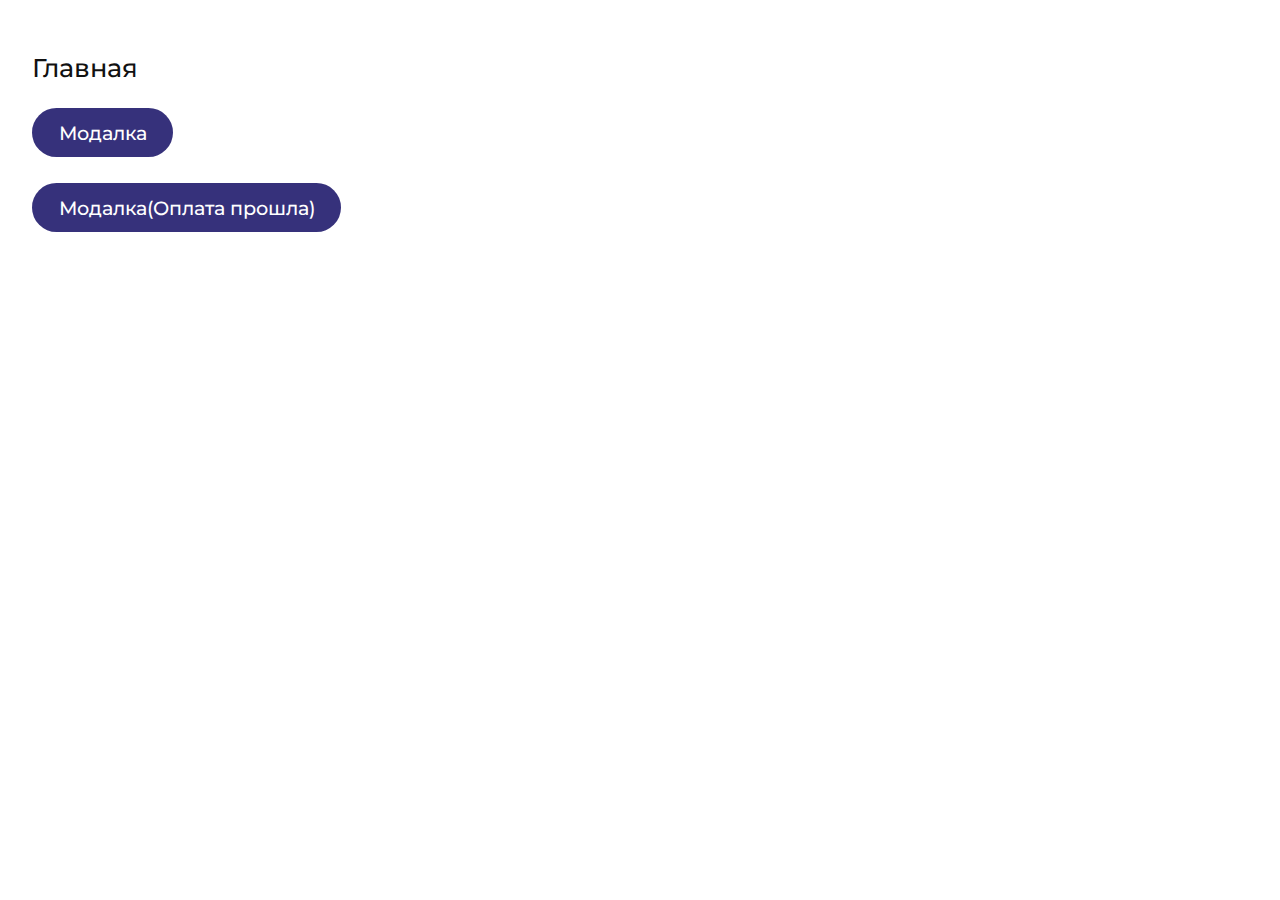
==== commit bc567fb5: "comment3" ====
--- a/nav.html
+++ b/nav.html
@@ -73,7 +73,7 @@
 			</div>
 		</div>
 	</div>
-	<div class="modal modal--active modal-form modal-form2" id="contactModal2">
+	<div class="modal modal-form modal-form2" id="contactModal2">
 		<div class="modal__dialog">
 			<button type="button" class="_close-modal modal__close" data-bs-dismiss="modal" aria-label="Close">
 				<svg width="21" height="20" viewBox="0 0 21 20" fill="none" xmlns="http://www.w3.org/2000/svg">
@@ -117,11 +117,11 @@
 	.navigation__list li a:hover {
 		color: #36317B;
 	}
-	.navigation__list li button {
+	.navigation__list button {
 		height: 2.875em;
 		padding: 0.313em 1.5em;
 	}
-	.navigation__list li button span {
+	.navigation__list button span {
 		font-size: 1.125em;
 	}
 </style>